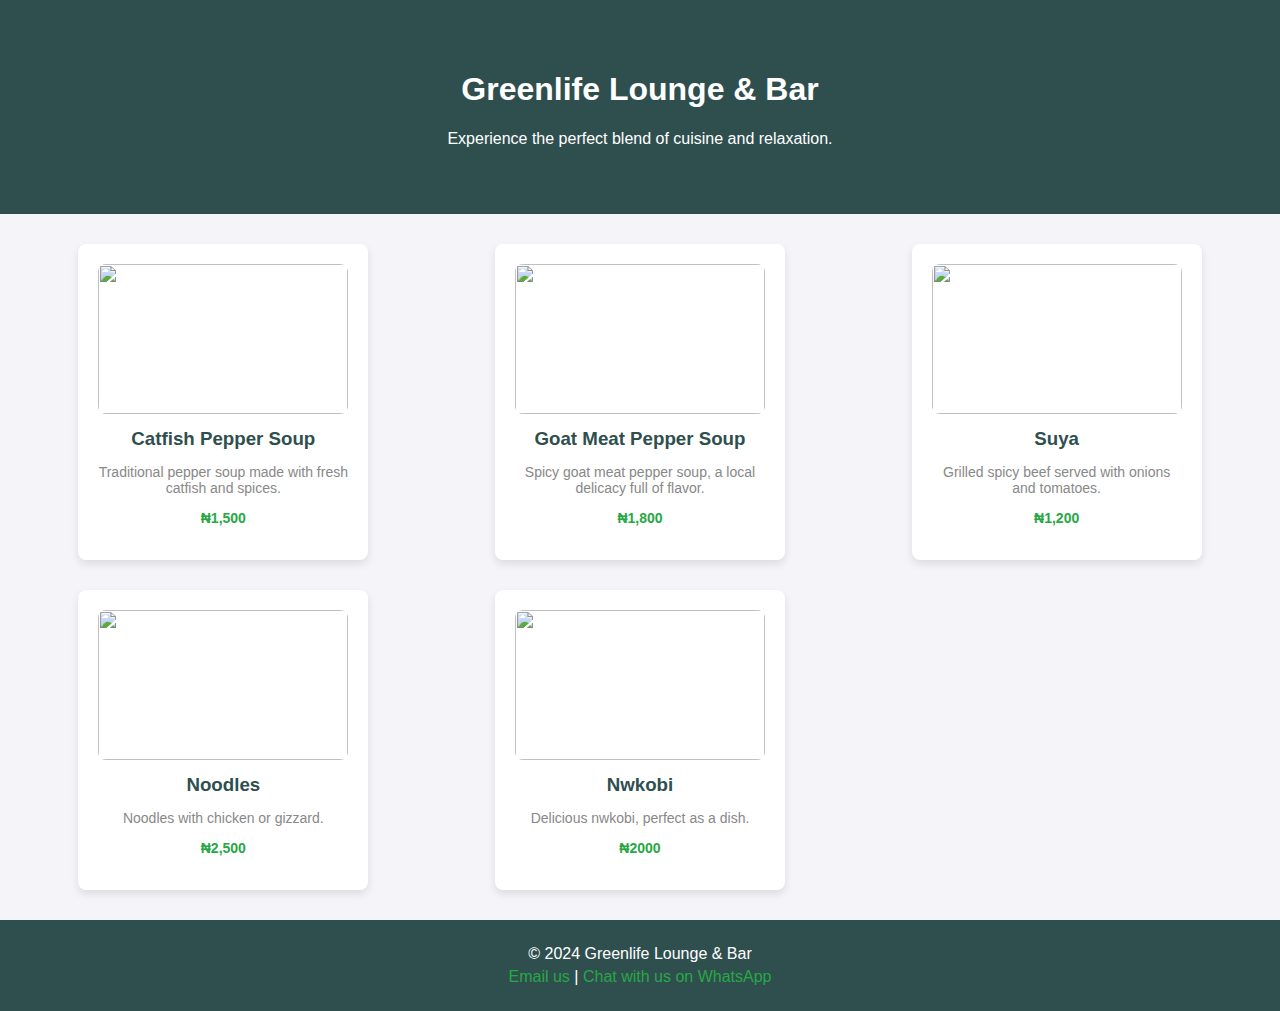
==== indexs.html @ 4bfbf893 "Add files via upload" ====
<!DOCTYPE html>
<html lang="en">
<head>
    <meta charset="UTF-8">
    <meta name="viewport" content="width=device-width, initial-scale=1.0">
    <title>Greenlife Lounge and Bar Menu</title>
    <style>
        body {
            font-family: Arial, sans-serif;
            background-color: #f4f4f9;
            margin: 0;
            padding: 0;
          
        }

        .header {
            background-color: #2f4f4f;
            color: #fff;
            text-align: center;
            padding: 50px 0;
        }

      
    
    .menu-container {
    display: grid;
    grid-template-columns: repeat(auto-fill, minmax(300px, 1fr));
    gap: 30px;
    padding: 30px;
    justify-items: center;
    flex-grow: 1;
}

        .menu-item {
            background-color: #fff;
            border-radius: 8px;
            width: 250px;
            padding: 20px;
            text-align: center;
            box-shadow: 0 4px 8px rgba(0, 0, 0, 0.1);
            transition: transform 0.3s;
        }

        .menu-item:hover {
            transform: scale(1.05);
        }

        .menu-item img {
            width: 100%;
            height: 150px;
            object-fit: cover;
            border-radius: 8px;
        }

        .menu-item h3 {
            margin: 10px 0;
            color: #2f4f4f;
        }

        .menu-item p {
            color: #888;
            font-size: 14px;
        }

        .menu-item .price {
            font-weight: bold;
            color: #28a745;
        }

        .select-container {
            margin-top: 20px;
            display: flex;
            justify-content: center;
        }

        select {
            padding: 10px;
            font-size: 16px;
            border: none;
            background-color: #f4f4f4;
            border-radius: 5px;
            width: 100%;
            transition: all 0.3s ease;
        }

        select:focus {
            outline: none;
        }

        .footer {
            text-align: center;
            padding: 20px;
            background-color: #2f4f4f;
            color: white;
        }

        .footer p {
            margin: 5px;
        }

        .footer a {
            color: #28a745;
            text-decoration: none;
        }
    </style>
</head>
<body>

    <!-- Header -->
    <div class="header">
        <h1>Greenlife Lounge & Bar</h1>
        <p>Experience the perfect blend of cuisine and relaxation.</p>
    </div>

    <!-- Menu Section -->
    <div class="menu-container">
        <!-- Pepper Soup -->
        <div class="menu-item">
            <img src="images/image.jpeg">
            <h3>Catfish Pepper Soup</h3>
            <p>Traditional pepper soup made with fresh catfish and spices.</p>
            <p class="price">₦1,500</p>
        </div>
        <div class="menu-item">
            <img src="images/download.jpeg">
            <h3>Goat Meat Pepper Soup</h3>
            <p>Spicy goat meat pepper soup, a local delicacy full of flavor.</p>
            <p class="price">₦1,800</p>
        </div>

        <!-- Additional menu items -->
        <div class="menu-item">
            <img src="images/images (1).jpeg">
            <h3>Suya</h3>
            <p>Grilled spicy beef served with onions and tomatoes.</p>
            <p class="price">₦1,200</p>
        </div>

        <div class="menu-item">
            <img src="images/download(0).jpeg">
            <h3>Noodles</h3>
            <p>Noodles with chicken or gizzard.</p>
            <p class="price">₦2,500</p>
        </div>

        <div class="menu-item">
            <img src="images/download(1).jpeg">
            <h3>Nwkobi</h3>
            <p>Delicious nwkobi, perfect as a dish.</p>
            <p class="price">₦2000</p>
        </div>
    </div>

    <!-- Footer -->
    <div class="footer">
        <p>&copy; 2024 Greenlife Lounge & Bar</p>
        <p><a href="mailto:Kenzygourmet@gmail.com">Email us</a> | <a href="https://wa.me/+234 803 479 4114">Chat with us on WhatsApp</a></p>
    </div>

</body>
</html>
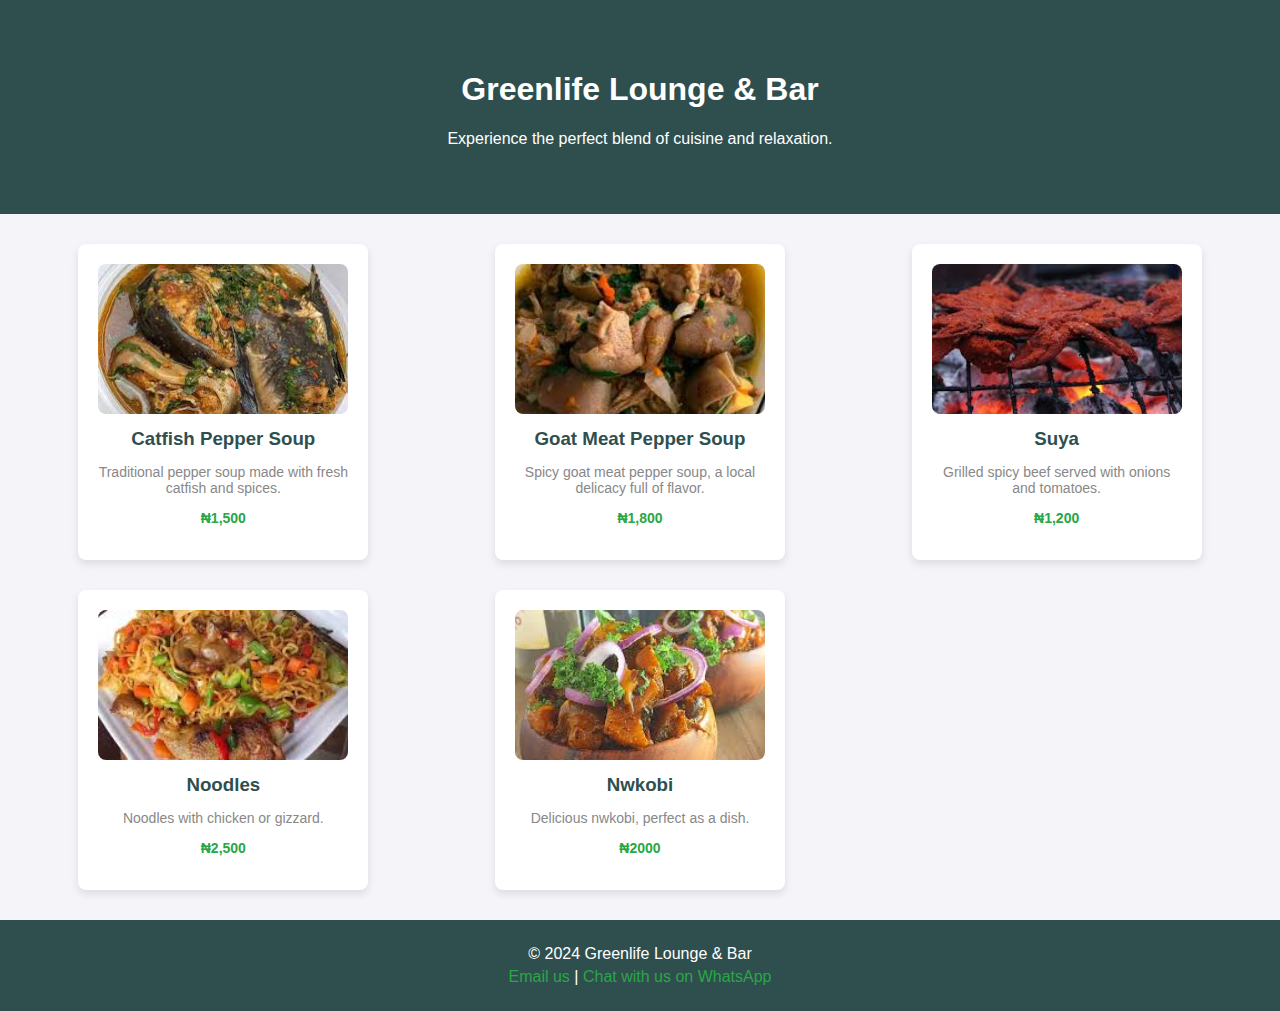
==== commit 51744655: "Add files via upload" ====
--- a/indexs.html
+++ b/indexs.html
@@ -116,13 +116,13 @@
     <div class="menu-container">
         <!-- Pepper Soup -->
         <div class="menu-item">
-            <img src="images/image.jpeg">
+            <img src="image.jpeg">
             <h3>Catfish Pepper Soup</h3>
             <p>Traditional pepper soup made with fresh catfish and spices.</p>
             <p class="price">₦1,500</p>
         </div>
         <div class="menu-item">
-            <img src="images/download.jpeg">
+            <img src="download.jpeg">
             <h3>Goat Meat Pepper Soup</h3>
             <p>Spicy goat meat pepper soup, a local delicacy full of flavor.</p>
             <p class="price">₦1,800</p>
@@ -130,21 +130,21 @@
 
         <!-- Additional menu items -->
         <div class="menu-item">
-            <img src="images/images (1).jpeg">
+            <img src="images (1).jpeg">
             <h3>Suya</h3>
             <p>Grilled spicy beef served with onions and tomatoes.</p>
             <p class="price">₦1,200</p>
         </div>
 
         <div class="menu-item">
-            <img src="images/download(0).jpeg">
+            <img src="download(0).jpeg">
             <h3>Noodles</h3>
             <p>Noodles with chicken or gizzard.</p>
             <p class="price">₦2,500</p>
         </div>
 
         <div class="menu-item">
-            <img src="images/download(1).jpeg">
+            <img src="download(1).jpeg">
             <h3>Nwkobi</h3>
             <p>Delicious nwkobi, perfect as a dish.</p>
             <p class="price">₦2000</p>
